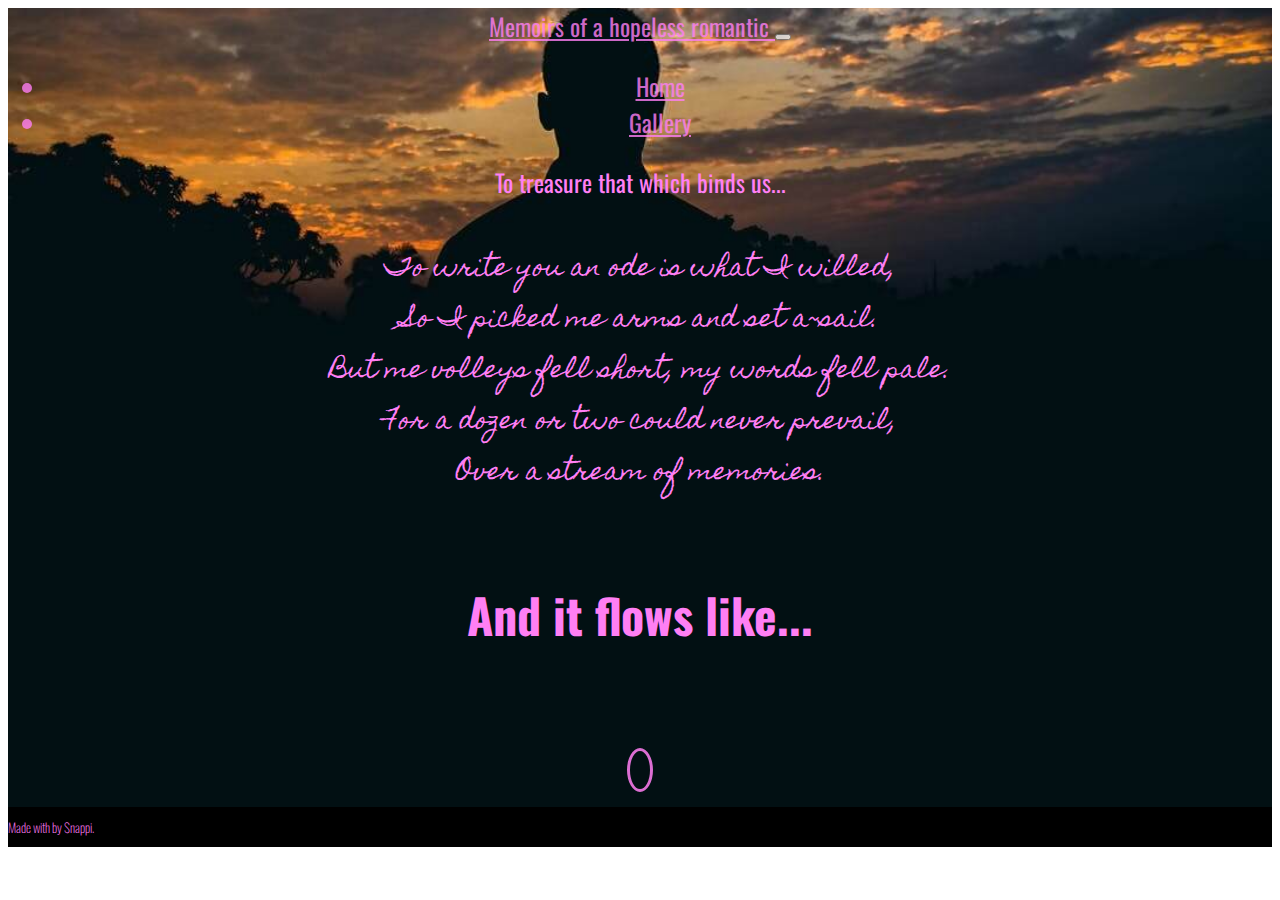
==== index.html @ 62d97806 "attempted scroll fix" ====
<!DOCTYPE html>
<html>
    <head>
        <title>Memoirs of a hopeless romantic</title>
        <meta content="width=device-width, initial-scale=1" name="viewport" />
        <link rel="icon" type="image/x-icon" href="favicon.svg">
        <link href="./css/custom.css" rel="stylesheet">
        <link href="https://cdn.jsdelivr.net/npm/bootstrap@5.0.2/dist/css/bootstrap.min.css" rel="stylesheet" integrity="sha384-EVSTQN3/azprG1Anm3QDgpJLIm9Nao0Yz1ztcQTwFspd3yD65VohhpuuCOmLASjC" crossorigin="anonymous">
        <link rel="stylesheet" href="https://cdnjs.cloudflare.com/ajax/libs/font-awesome/6.5.1/css/all.min.css" integrity="sha512-DTOQO9RWCH3ppGqcWaEA1BIZOC6xxalwEsw9c2QQeAIftl+Vegovlnee1c9QX4TctnWMn13TZye+giMm8e2LwA==" crossorigin="anonymous" referrerpolicy="no-referrer" />
        <script src="https://cdn.jsdelivr.net/npm/bootstrap@5.0.2/dist/js/bootstrap.bundle.min.js" integrity="sha384-MrcW6ZMFYlzcLA8Nl+NtUVF0sA7MsXsP1UyJoMp4YLEuNSfAP+JcXn/tWtIaxVXM" crossorigin="anonymous"></script>
        <script type="text/javascript" src="image_IDs.js"></script>
        <script type="text/javascript" src="quotes.js"></script>
        <script>
            var quote_index = 0;
            var current_set = 0;
            var batch_size = 20;
            function populate_pics(n=current_set){
                var links = data;
                set = links.slice(batch_size*n,batch_size*(n+1));
                const scrollY = window.scrollY;
                if(links.length < batch_size*(n+1)){
                    document.getElementById("more").style.display = "none";
                }
                set.forEach(element => {
                    var x = document.createElement("IMG");
                    x.setAttribute("src", "https://drive.google.com/uc?export=view&id="+element);
                    document.getElementById("photos").appendChild(x);
                });
                window.scrollTo(0, scrollY);
                current_set += 1;
            }

            function add_quote(){
                var x = document.createElement("H3");
                x.setAttribute("class","fancy quote bottom");
                x.innerHTML = quotes[quote_index]
                document.getElementById("photos").appendChild(x);
                quote_index=(quote_index+1) % quotes.length;
            }

            function load_more(){
                populate_pics();
                add_quote();
            }
            
            // var loader = setInterval(load_more,1000);
        </script>
        
    </head>
    <body>
        <div class="header">
            <nav class="navbar navbar-expand-lg navbar-dark bg-dark">
                <div class="container-fluid">
                  <a class="navbar-brand fw-bold" href="#"><i class="fa-brands fa-gratipay"></i>
                    Memoirs of a hopeless romantic
                  </a>
                  <button class="navbar-toggler" type="button" data-bs-toggle="collapse" data-bs-target="#navbarNav" aria-controls="navbarNav" aria-expanded="false" aria-label="Toggle navigation">
                    <span class="navbar-toggler-icon"></span>
                  </button>
                  <div class="collapse navbar-collapse justify-content-end" id="navbarNav">
                    <ul class="navbar-nav">
                      <li class="nav-item text-center">
                        <a class="nav-link active" aria-current="page" href="#">Home</a>
                      </li>
                      <li class="nav-item text-center">
                        <a class="nav-link" href="#">Gallery</a>
                      </li>
                    </ul>
                  </div>
                </div>
              </nav>
            <div>
                <span class="fa-solid fa-heart piece"></span>
                <p class="text-light">To treasure that which binds us...</p>
                <p class="fancy" style="margin: 0; padding: 20px;">
                    To write you an ode is what I willed,<br>
                    So I picked me arms and set a~sail.<br>
                    But me volleys fell short, my words fell pale.<br>
                    For a dozen or two could never prevail,<br>
                    Over a stream of memories.<br>
                </p>
            </div>
        </div>
        <div class="content">
            <div>
                <h2>And it flows like...</h2>
                <div id="photos">
                    <!-- rendered in js -->
                </div>
                <div><span class="fa-solid fa-down-long fs-1" id="more" onclick="load_more()"></span></div>
            </div>
        </div>
        <div class="footer">
            <div class="text-center text-light">Made with <i class="fa-solid fa-heart"></i> by Snappi.</div>
        </div>
    </body>
</html>
---- css/custom.css ----
@font-face {
    font-family: baseFont;
    src: url(Oswald-VariableFont_wght.ttf);
}

@font-face {
    font-family: fancyFont;
    src: url(HomemadeApple-Regular.ttf);
}

*{
    font-family: baseFont;
    /* color: rgb(127, 178, 255); */
    color:rgb(255, 127, 244);
}

.fancy{
    font-family: fancyFont;
}

.quote:nth-child(odd){
    text-align: right;
    column-span: all;
    font-size: 3em;
    padding: 10%;
    color:rgb(219, 110, 210)
}

.quote:nth-child(even){
    text-align: left;
    column-span: all;
    font-size: 3em;
    padding: 10%;
    color:rgb(219, 110, 210)
}

nav{
    opacity: 0.8
}

.header{
    background-color: rgb(2, 16, 19);
    background-image: url(../images/header-bg.jpeg);
    background-size: cover;
    background-repeat: no-repeat;
    background-position: bottom center;
    text-align: center;
    font-size: 1.5em;
}

@keyframes heartbeat {
    0% {
        transform: scale(1)
        }
    20% {
        transform: scale(1.2);
        color: rgb(255, 127, 159);
        }
    100% {
        transform: scale(1)
    }
    }

.piece{
    font-size: 8em;
    color:rgb(255, 127, 244);
    animation: heartbeat 1.25s infinite;
}

.content{
    background-color: rgb(2, 16, 19);
    padding: 20px 0px;
    text-align: center;
}

/* load more arrow */
#more{
    border-radius: 50%;
    padding: 10px;
    border:rgb(219, 110, 210) solid 3px;
    color:rgb(219, 110, 210);
}

#more:hover{
    cursor: pointer;
    color: rgb(2, 16, 19);
    background-color:rgb(219, 110, 210);
    transition-duration: 200ms;
}

.footer{
    padding: 10px 0;
    background-color: #000;
    font-weight: 100;
    font-size: small;
}

/* photo collage */
#photos {
    /* Prevent vertical gaps */
    line-height: 0;
    -webkit-column-count: 4;
    -webkit-column-gap: 0px;
    column-count: 4;
    column-gap: 0px;  
    padding: 2% 8%;
    opacity: 0.8;
    }

#photos img {
    /* Just in case there are inline attributes */
    width: 100%;
    height: auto;
    padding: 2px;
    }
      
    @media (min-width: 320px) {
        .content{
            font-size: large;
        }
        #more{
            width: 45px;
            font-size: large;
            padding: 6px 10px;
        }
        #photos {
        -webkit-column-count: 2;
        column-count:         2;
        }
    }
        @media (min-width: 700px) {
        #photos {
        -webkit-column-count: 3;
        column-count:         3;
        }
    }
        @media (min-width: 1000px) {
        .content{
            font-size: xx-large;
        }
        #more{
            width: 60px;
        }
        #photos {
        -webkit-column-count: 4;
        column-count:         4;
        }
    }
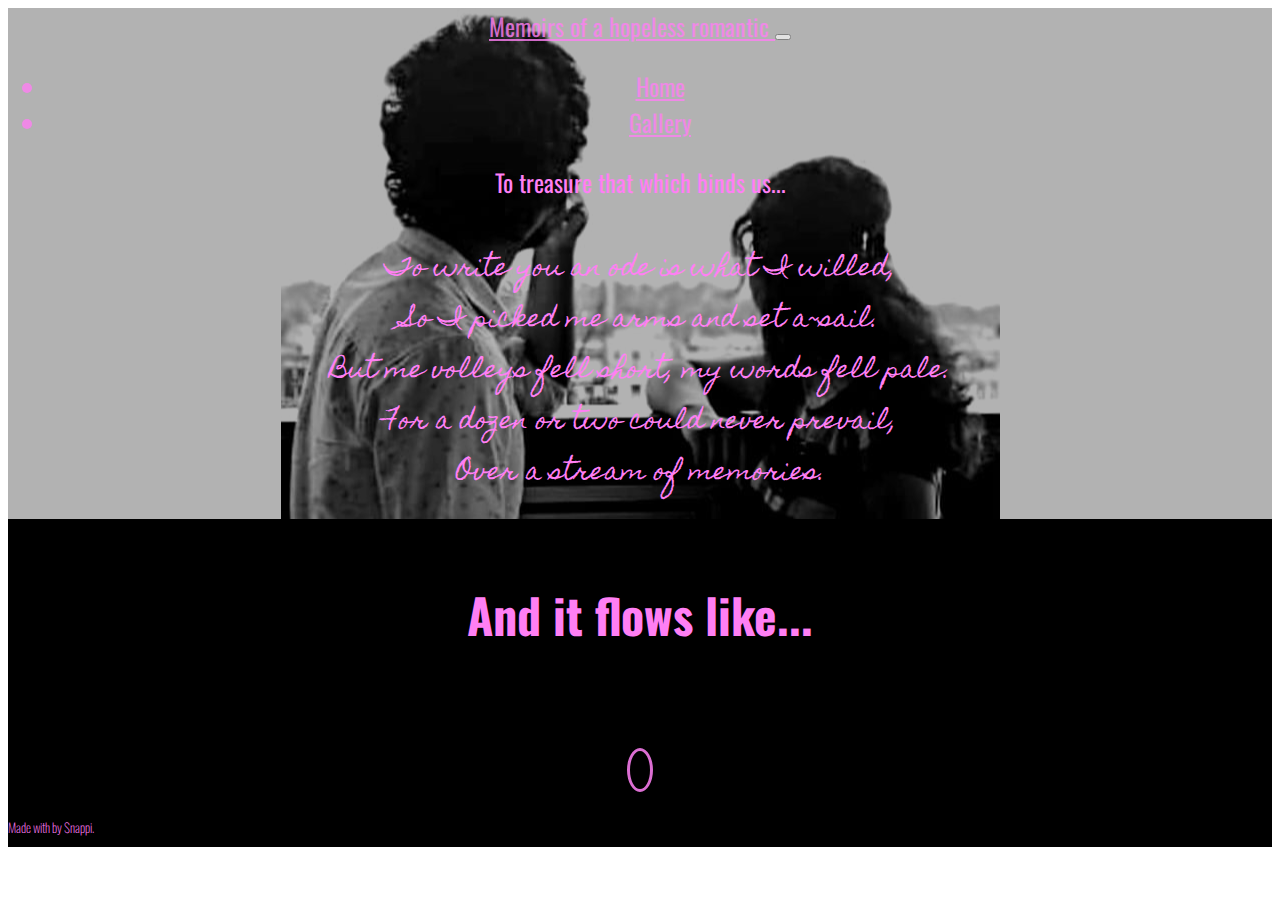
==== commit 7964ab47: "added scroll to top button" ====
--- a/index.html
+++ b/index.html
@@ -42,8 +42,19 @@
                 populate_pics();
                 add_quote();
             }
+
+            function scrollUp(){
+                window.scrollTo(0,0);
+            }
             
-            // var loader = setInterval(load_more,1000);
+            addEventListener("scroll",()=>{
+                if(window.scrollY>window.innerHeight){
+                    document.getElementById("scroll-to-top").style.visibility = "visible";
+                }
+                else{
+                    document.getElementById("scroll-to-top").style.visibility= "hidden";
+                }
+            })
         </script>
         
     </head>
@@ -63,7 +74,7 @@
                         <a class="nav-link active" aria-current="page" href="#">Home</a>
                       </li>
                       <li class="nav-item text-center">
-                        <a class="nav-link" href="#">Gallery</a>
+                        <a class="nav-link" href="gallery.html">Gallery</a>
                       </li>
                     </ul>
                   </div>
@@ -90,6 +101,8 @@
                 <div><span class="fa-solid fa-down-long fs-1" id="more" onclick="load_more()"></span></div>
             </div>
         </div>
+        <div style="visibility: hidden;" id="scroll-to-top" onclick="scrollUp()"><span class="fa-solid fa-arrow-up text-light fs-2"></span>
+        </div>
         <div class="footer">
             <div class="text-center text-light">Made with <i class="fa-solid fa-heart"></i> by Snappi.</div>
         </div>
--- a/css/custom.css
+++ b/css/custom.css
@@ -39,11 +39,11 @@
 }
 
 .header{
-    background-color: rgb(2, 16, 19);
-    background-image: url(../images/header-bg.jpeg);
+    background: url(../images/header-bg.jpeg),linear-gradient(rgba(0,0,0,0.3),rgba(0,0,0,0.3));
     background-size: cover;
     background-repeat: no-repeat;
     background-position: bottom center;
+    background-blend-mode: overlay;
     text-align: center;
     font-size: 1.5em;
 }
@@ -68,7 +68,7 @@
 }
 
 .content{
-    background-color: rgb(2, 16, 19);
+    background-color: #000;
     padding: 20px 0px;
     text-align: center;
 }
@@ -83,7 +83,7 @@
 
 #more:hover{
     cursor: pointer;
-    color: rgb(2, 16, 19);
+    color: #000;
     background-color:rgb(219, 110, 210);
     transition-duration: 200ms;
 }
@@ -93,6 +93,21 @@
     background-color: #000;
     font-weight: 100;
     font-size: small;
+}
+
+#scroll-to-top{
+    z-index: 100;
+    position: fixed;
+    right: 20px;
+    bottom: 50px;
+    border-radius: 50%;
+    border: white solid 2px;
+    background-color: #000;
+    padding: 5px 10px;
+}
+#scroll-to-top:hover{
+    cursor: pointer;
+    box-shadow: 0px 0px 10px white ;
 }
 
 /* photo collage */
@@ -135,6 +150,10 @@
         }
     }
         @media (min-width: 1000px) {
+        .header{
+            background-size: auto;
+            background-position: center center;
+        }
         .content{
             font-size: xx-large;
         }
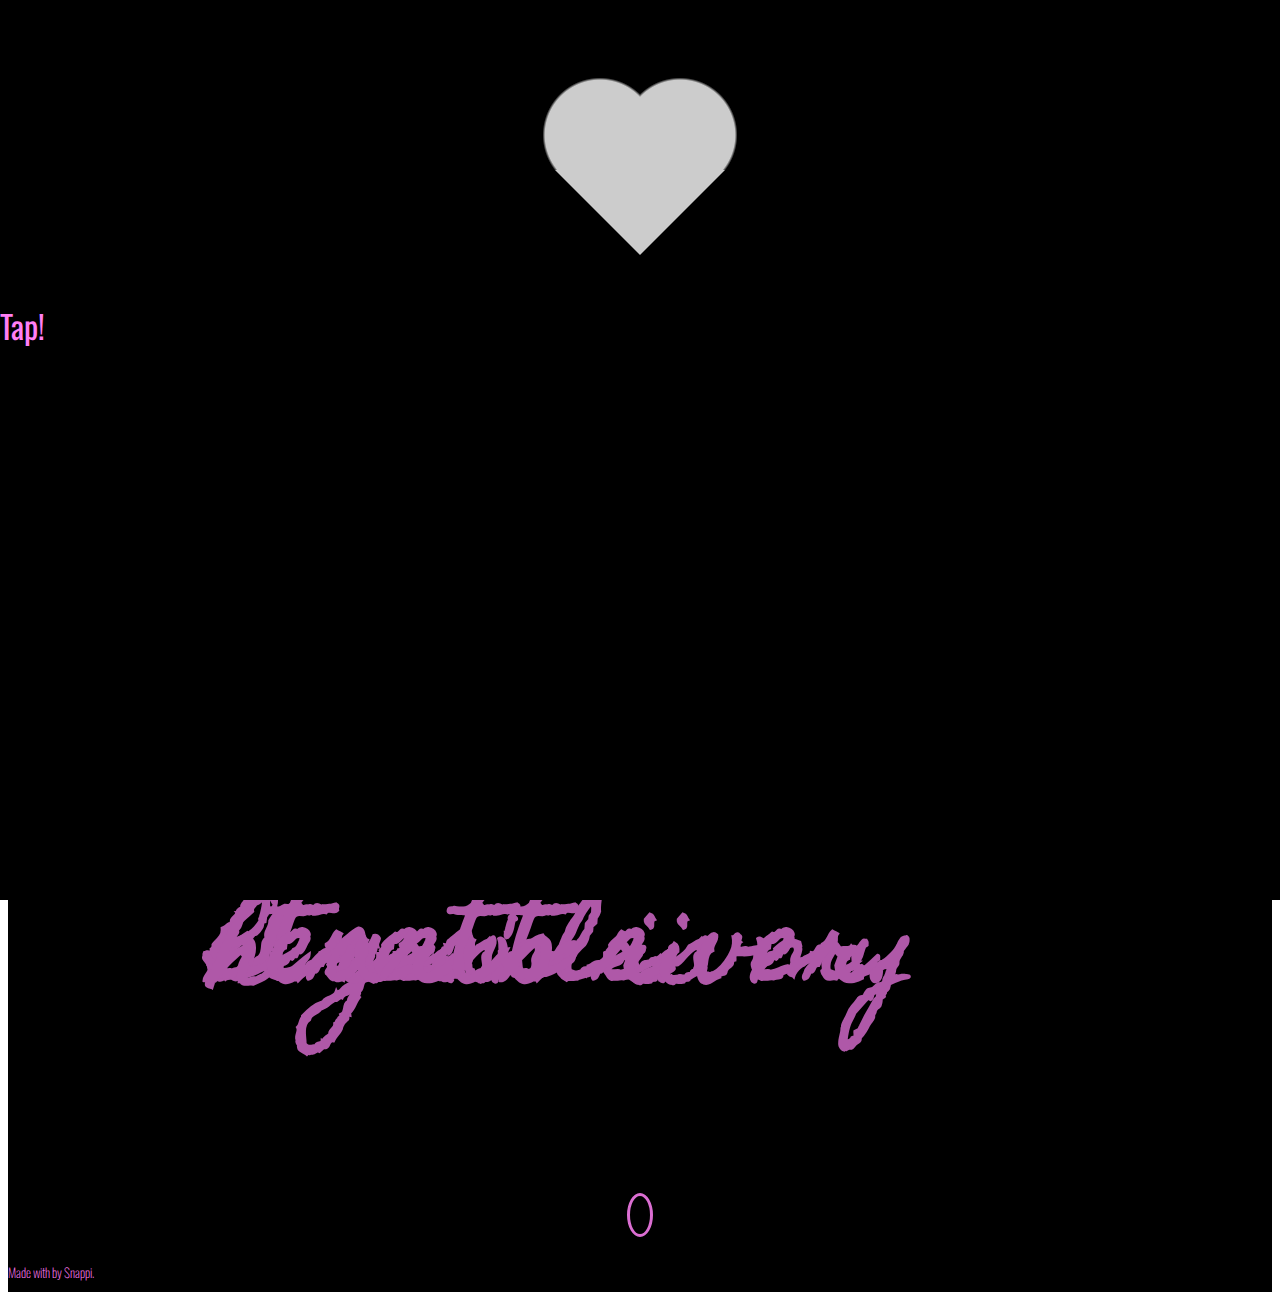
==== commit fab19eab: "added loader" ====
--- a/index.html
+++ b/index.html
@@ -21,11 +21,13 @@
                 if(links.length < batch_size*(n+1)){
                     document.getElementById("more").style.display = "none";
                 }
+                var batch = document.createElement("DIV");
                 set.forEach(element => {
                     var x = document.createElement("IMG");
                     x.setAttribute("src", "https://drive.google.com/uc?export=view&id="+element);
-                    document.getElementById("photos").appendChild(x);
+                    batch.appendChild(x);
                 });
+                document.getElementById("photos").appendChild(batch);
                 window.scrollTo(0, scrollY);
                 current_set += 1;
             }
@@ -55,10 +57,18 @@
                     document.getElementById("scroll-to-top").style.visibility= "hidden";
                 }
             })
+        
+            function my_func(){
+                document.getElementById("mask").remove();
+            }
         </script>
         
     </head>
-    <body>
+    <body onload="load_more()">
+        <div id="mask">
+            <div class="loader" onclick="my_func()"></div>
+            <p class="text-light text-center" style="font-size:xx-large">Tap!</p>
+        </div>
         <div class="header">
             <nav class="navbar navbar-expand-lg navbar-dark bg-dark">
                 <div class="container-fluid">
--- a/css/custom.css
+++ b/css/custom.css
@@ -109,6 +109,39 @@
     cursor: pointer;
     box-shadow: 0px 0px 10px white ;
 }
+
+/* heart loader */
+/* HTML: <div class="loader"></div> */
+
+#mask{
+    z-index: 100;
+    position: fixed;
+    top: 0;
+    left: 0;
+    background-color: #000;
+    height: 100vh;
+    width: 100vw;
+}
+
+.loader {
+    cursor: pointer;
+    width: 200px;
+    margin:auto;
+    margin-top: 70px;
+    aspect-ratio: 1;
+    background: linear-gradient(#dc1818 0 0) bottom/100% 0% no-repeat #ccc;
+    -webkit-mask: 
+      radial-gradient(circle at 60% 65%, #000 62%, #0000 65%) top left, 
+      radial-gradient(circle at 40% 65%, #000 62%, #0000 65%) top right, 
+      linear-gradient(to bottom left, #000 42%,#0000 43%) bottom left , 
+      linear-gradient(to bottom right,#000 42%,#0000 43%) bottom right;
+    -webkit-mask-size: 50% 50%;
+    -webkit-mask-repeat: no-repeat;
+    animation: l19 2s infinite linear;
+  }
+  @keyframes l19 {
+      100%,100% {background-size:100% 100%}
+  }
 
 /* photo collage */
 #photos {
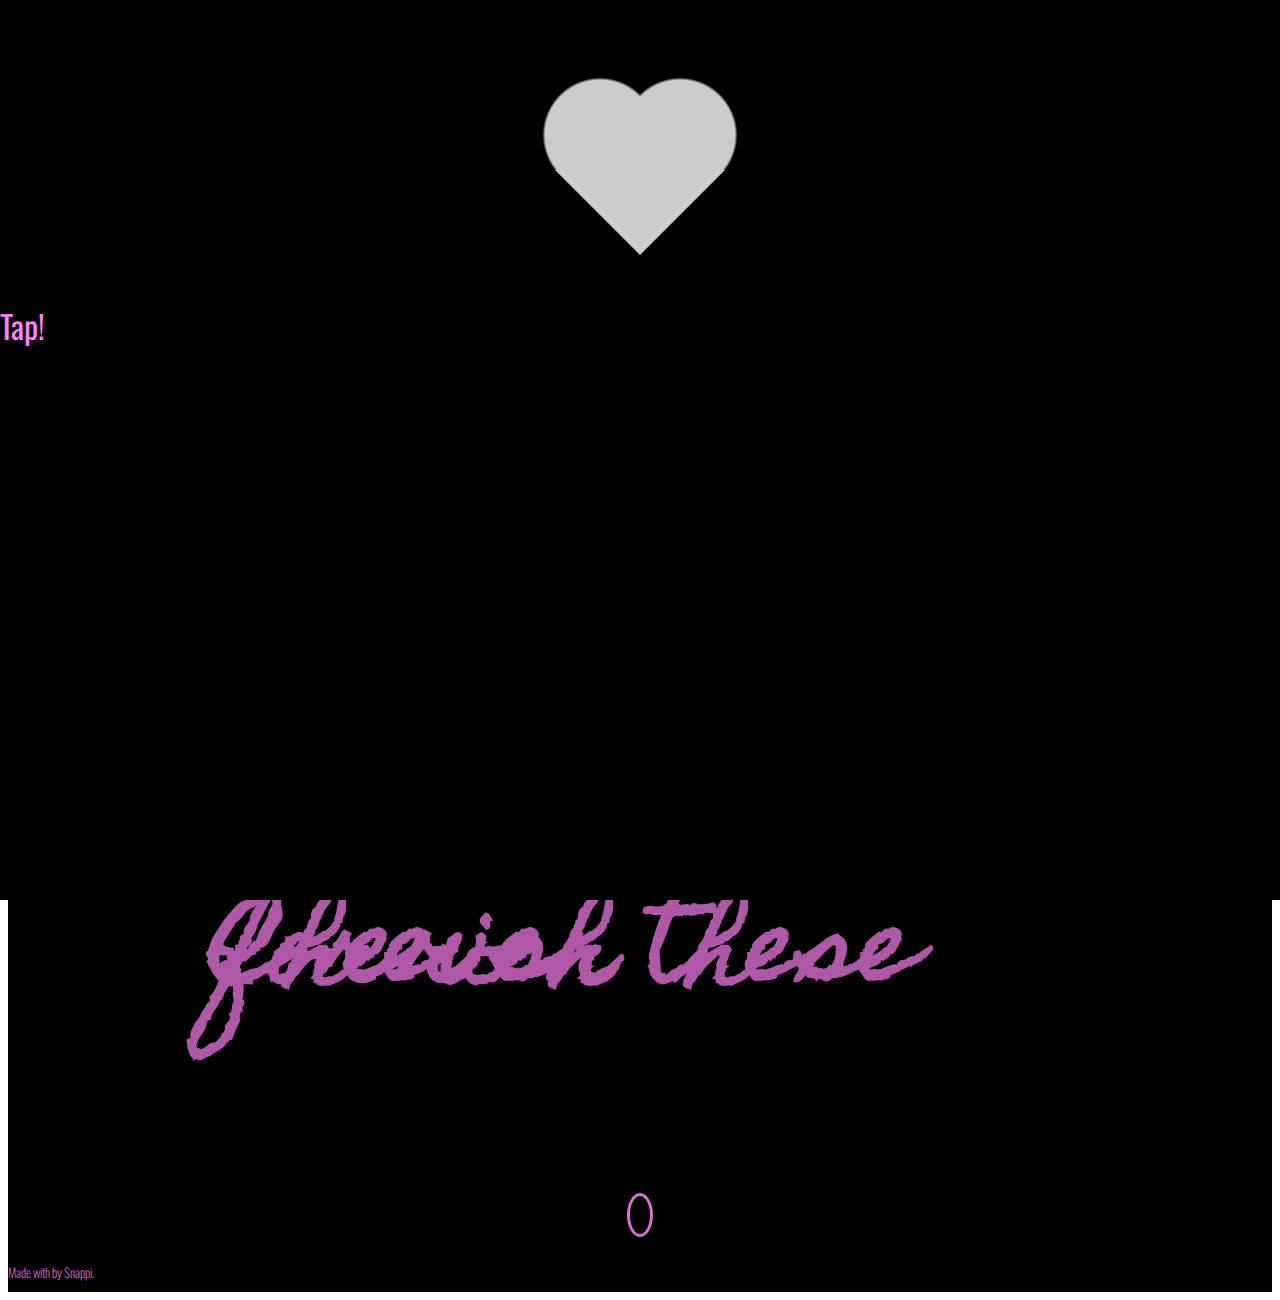
==== commit 4c59ca1b: "fixed scrolling issue" ====
--- a/index.html
+++ b/index.html
@@ -24,11 +24,11 @@
                 var batch = document.createElement("DIV");
                 set.forEach(element => {
                     var x = document.createElement("IMG");
-                    x.setAttribute("src", "https://drive.google.com/uc?export=view&id="+element);
+                    x.src="https://drive.google.com/uc?export=view&id="+element;
                     batch.appendChild(x);
                 });
                 document.getElementById("photos").appendChild(batch);
-                window.scrollTo(0, scrollY);
+                window.scrollTo({left:0, top:scrollY, behavior:"instant"});
                 current_set += 1;
             }
 
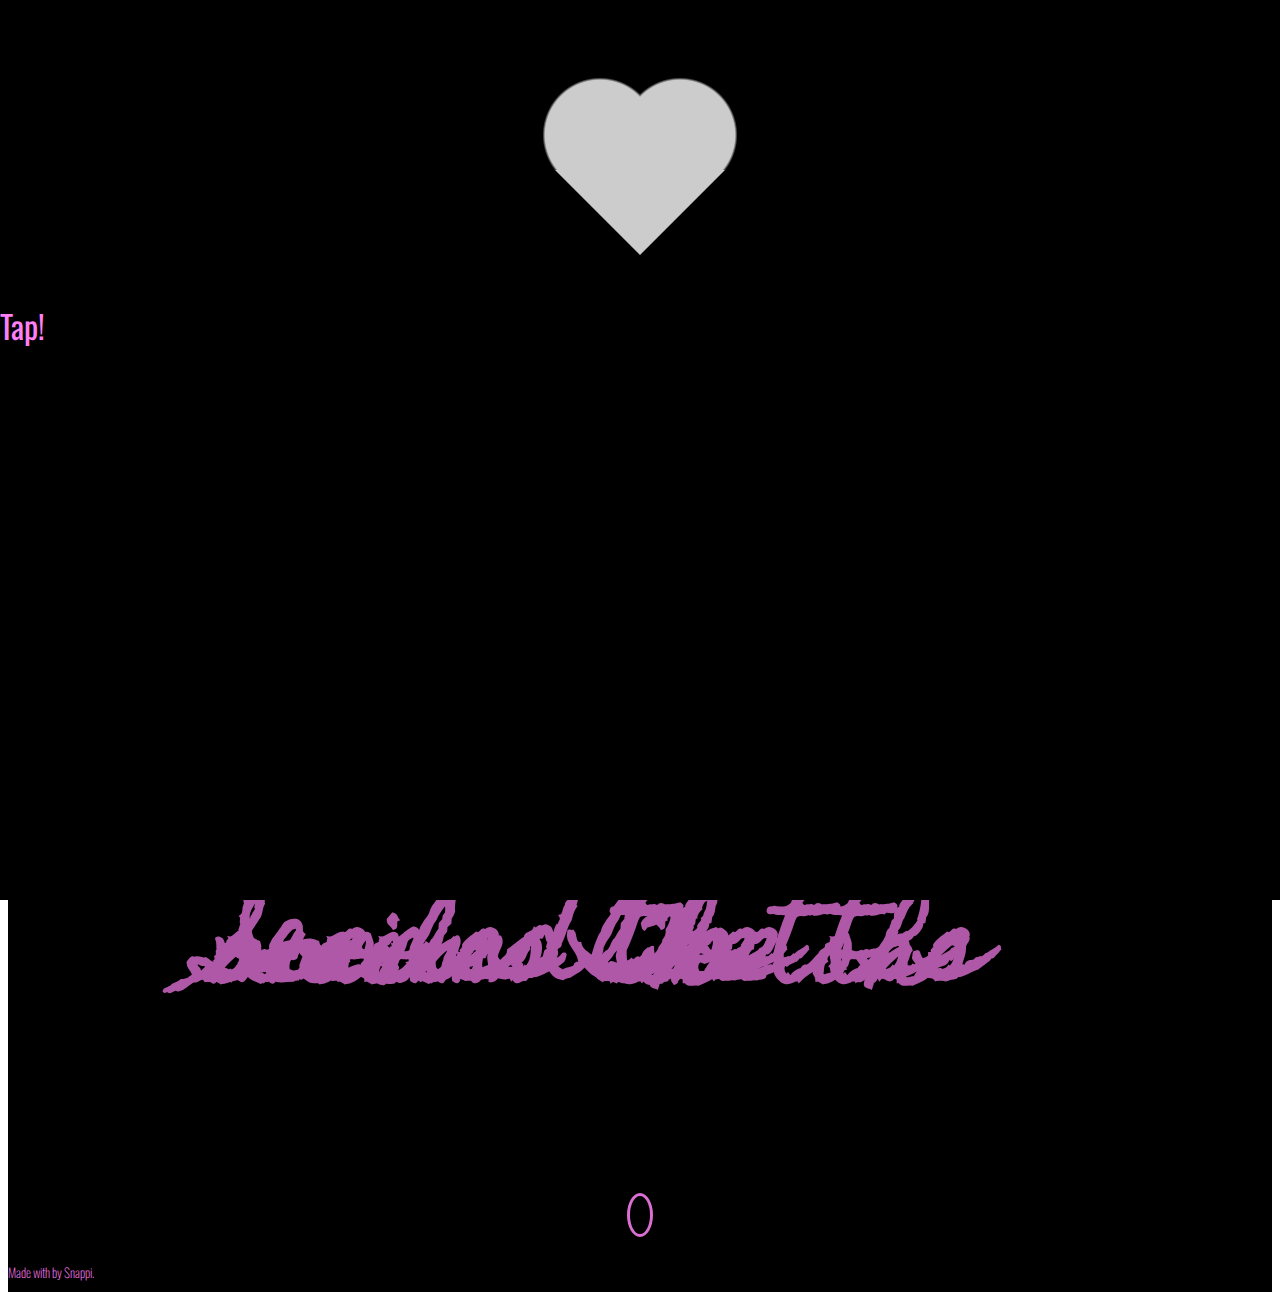
==== commit f95958a7: "added modals to individual photos" ====
--- a/index.html
+++ b/index.html
@@ -24,12 +24,28 @@
                 var batch = document.createElement("DIV");
                 set.forEach(element => {
                     var x = document.createElement("IMG");
-                    x.src="https://drive.google.com/uc?export=view&id="+element;
+                    x.src="https://drive.google.com/thumbnail?id="+element;
+                    x.setAttribute("onclick",`viewModal("${element}")`)
                     batch.appendChild(x);
                 });
                 document.getElementById("photos").appendChild(batch);
                 window.scrollTo({left:0, top:scrollY, behavior:"instant"});
                 current_set += 1;
+            }
+
+            function viewModal(id){
+                var box = document.createElement("div")
+                box.innerHTML = `
+                <div class="light-box">
+                    <span class="fa-solid fa-close close-btn" onclick="closeModal(event)"></span>
+                    <img src="https://drive.google.com/uc?export=view&id=${id}" alt="zoom">
+                </div>
+                `
+                document.body.appendChild(box);
+            }
+
+            function closeModal(e){
+                e.target.parentElement.remove();
             }
 
             function add_quote(){
--- a/css/custom.css
+++ b/css/custom.css
@@ -46,6 +46,35 @@
     background-blend-mode: overlay;
     text-align: center;
     font-size: 1.5em;
+}
+
+.light-box{
+    position: fixed;
+    top: 0;
+    height: 100%;
+    width: 100%;
+    background-color: rgba(0, 0, 0, 0.5);
+}
+
+.light-box > img{
+    position: relative;
+    display: block;
+    max-height: 80vh;
+    max-width: 80vw;
+    border: white 10px solid;
+    margin : 50px auto;
+}
+
+.close-btn{
+    position: absolute;
+    top: 30px;
+    right: 30px;
+    font-size: 30px;;
+}
+
+.close-btn:hover{
+    color: white;
+    cursor: pointer;
 }
 
 @keyframes heartbeat {
@@ -175,6 +204,21 @@
         -webkit-column-count: 2;
         column-count:         2;
         }
+        .light-box > img{
+            position: relative;
+            display: block;
+            max-height: 80vh;
+            max-width: 80vw;
+            border: white 10px solid;
+            margin : 50px auto;
+        }
+        
+        .close-btn{
+            position: absolute;
+            top: 20px;
+            right: 20px;
+            font-size: 30px;;
+        }
     }
         @media (min-width: 700px) {
         #photos {
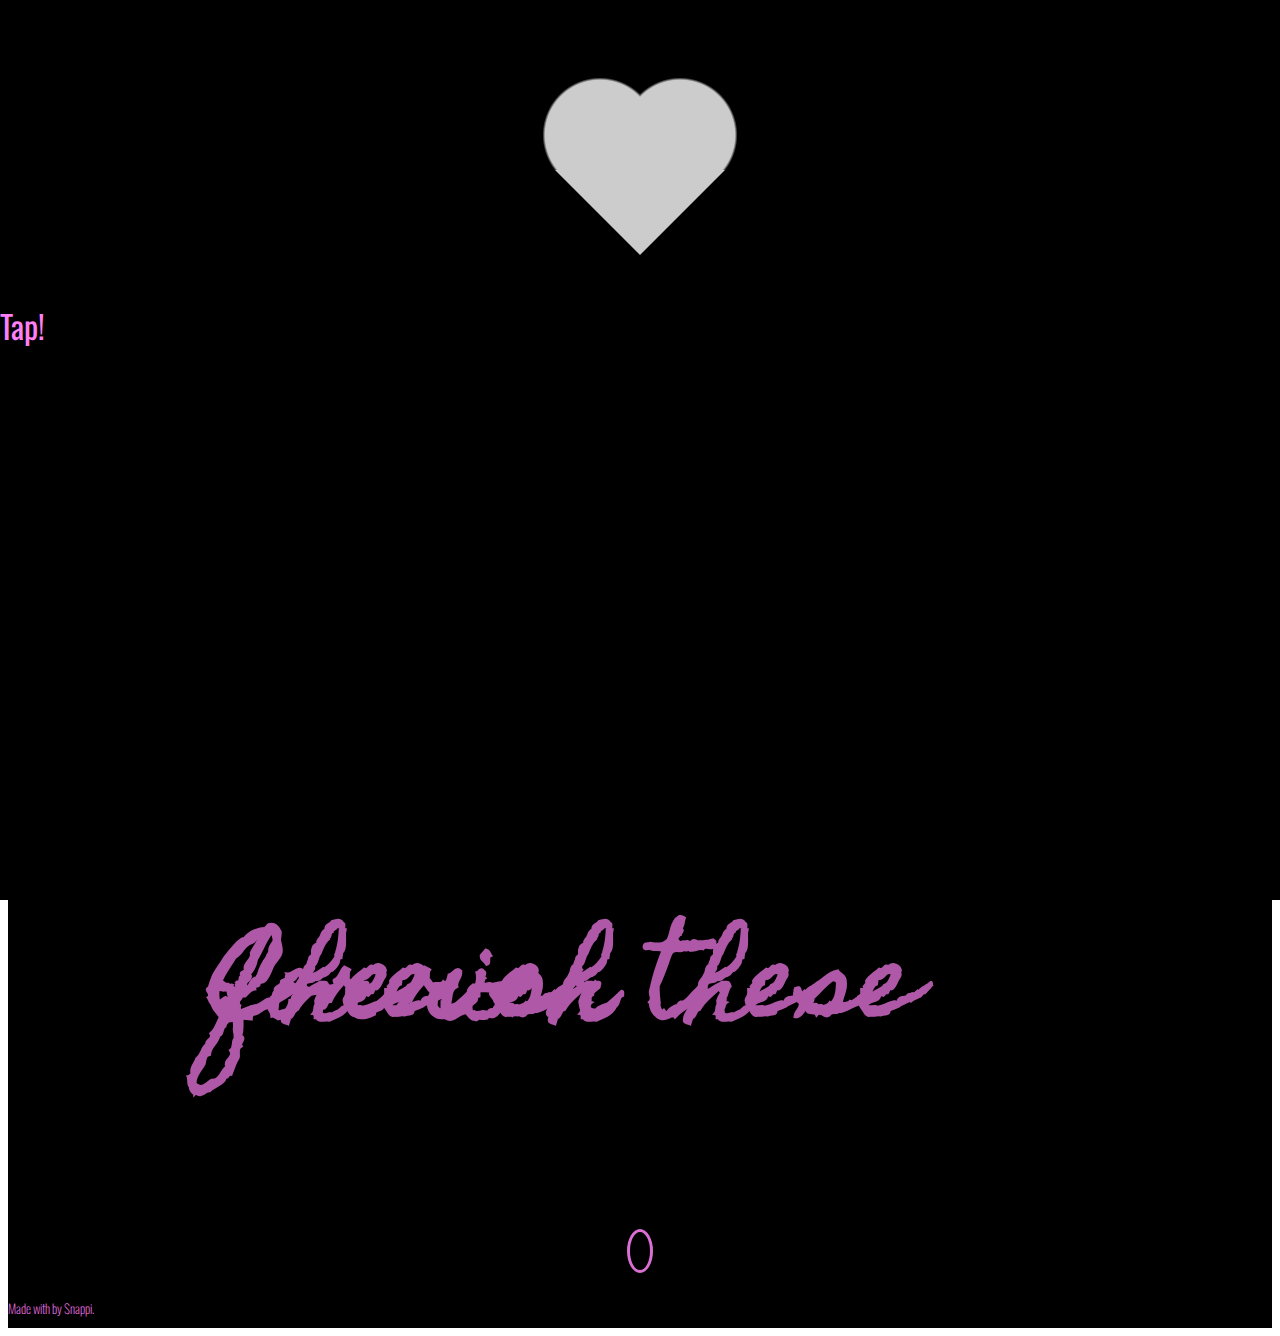
==== commit 2e8e2f6b: "updated lightbox link" ====
--- a/index.html
+++ b/index.html
@@ -38,7 +38,18 @@
                 box.innerHTML = `
                 <div class="light-box">
                     <span class="fa-solid fa-close close-btn" onclick="closeModal(event)"></span>
-                    <img src="https://drive.google.com/uc?export=view&id=${id}" alt="zoom">
+                    <img src="https://drive.google.com/thumbnail?id=${id}&sz=w1000" alt="zoom">
+                </div>
+                `
+                document.body.appendChild(box);
+            }
+
+            function viewPlayer(){
+                var box = document.createElement("div")
+                box.innerHTML = `
+                <div class="light-box">
+                    <span class="fa-solid fa-close close-btn" onclick="closeModal(event)"></span>
+                    <iframe src="./track.html" frameborder=0 />
                 </div>
                 `
                 document.body.appendChild(box);
@@ -102,6 +113,9 @@
                       <li class="nav-item text-center">
                         <a class="nav-link" href="gallery.html">Gallery</a>
                       </li>
+                      <li class="nav-item text-center">
+                        <a class="nav-link" onclick="viewPlayer()">Ode</a>
+                      </li>
                     </ul>
                   </div>
                 </div>
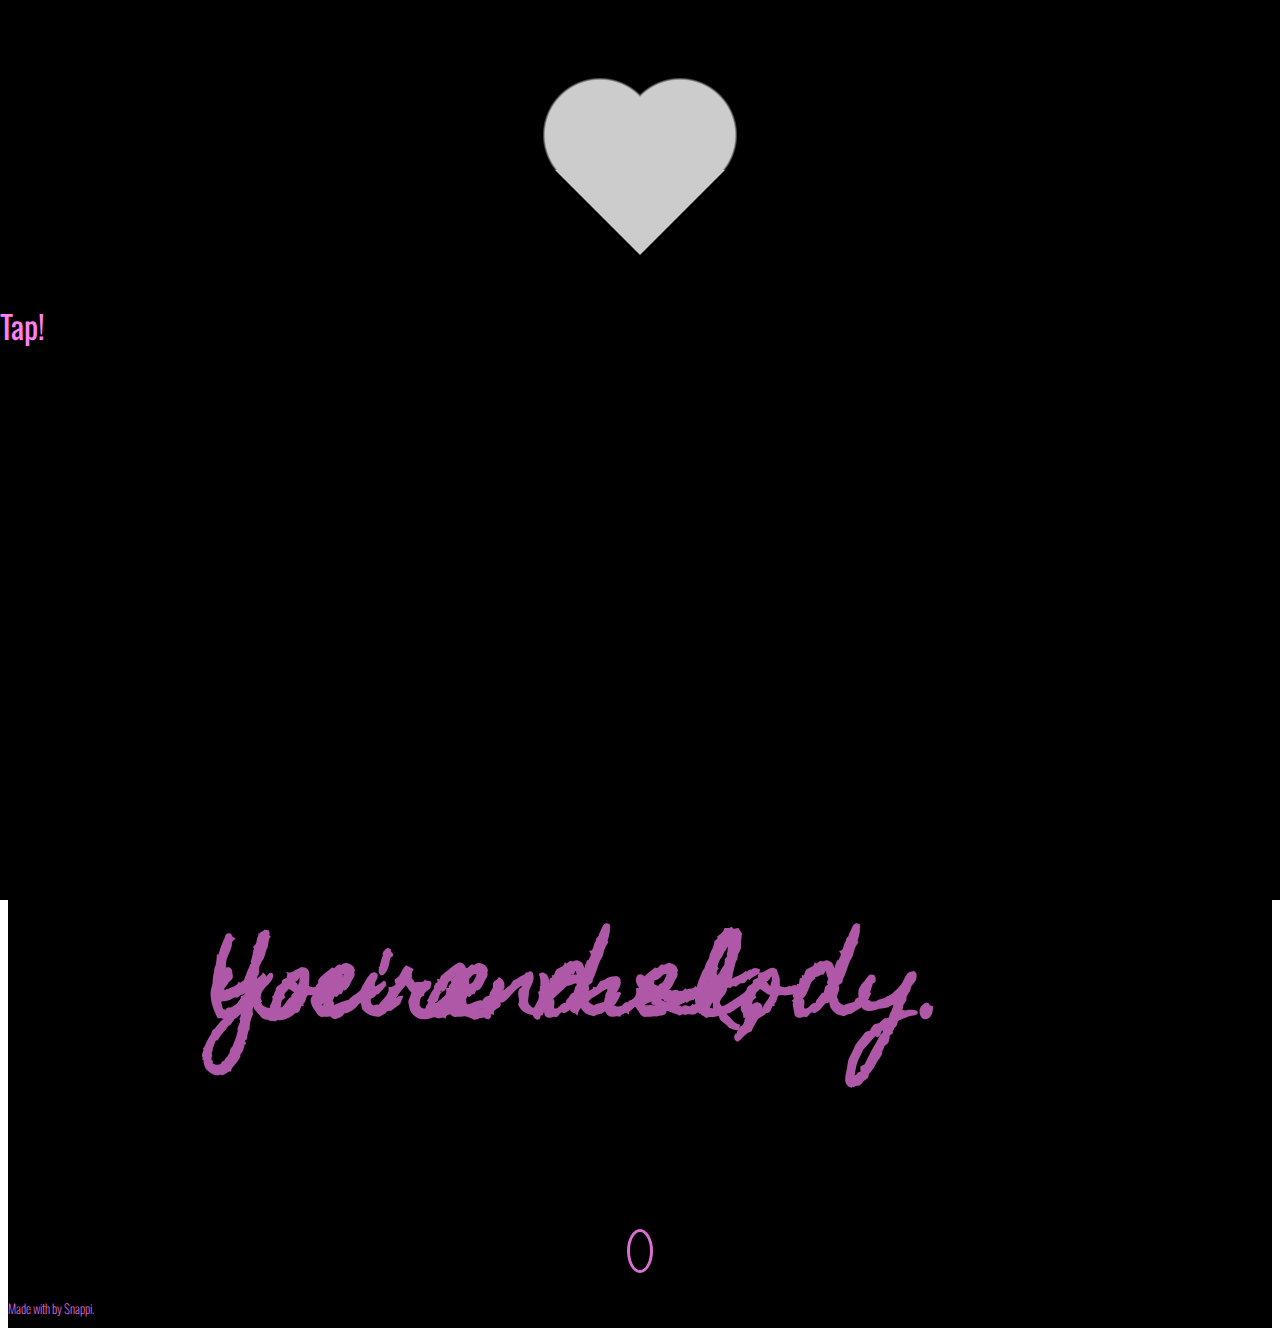
==== commit 43f97393: "added music player" ====
--- a/index.html
+++ b/index.html
@@ -114,7 +114,7 @@
                         <a class="nav-link" href="gallery.html">Gallery</a>
                       </li>
                       <li class="nav-item text-center">
-                        <a class="nav-link" onclick="viewPlayer()">Ode</a>
+                        <a class="nav-link" href="#" onclick="viewPlayer()">Ode</a>
                       </li>
                     </ul>
                   </div>
--- a/css/custom.css
+++ b/css/custom.css
@@ -1,244 +1,445 @@
 @font-face {
-    font-family: baseFont;
-    src: url(Oswald-VariableFont_wght.ttf);
+  font-family: baseFont;
+  src: url(Oswald-VariableFont_wght.ttf);
 }
 
 @font-face {
-    font-family: fancyFont;
-    src: url(HomemadeApple-Regular.ttf);
-}
-
-*{
-    font-family: baseFont;
-    /* color: rgb(127, 178, 255); */
-    color:rgb(255, 127, 244);
-}
-
-.fancy{
-    font-family: fancyFont;
-}
-
-.quote:nth-child(odd){
-    text-align: right;
-    column-span: all;
-    font-size: 3em;
-    padding: 10%;
-    color:rgb(219, 110, 210)
-}
-
-.quote:nth-child(even){
-    text-align: left;
-    column-span: all;
-    font-size: 3em;
-    padding: 10%;
-    color:rgb(219, 110, 210)
-}
-
-nav{
-    opacity: 0.8
-}
-
-.header{
-    background: url(../images/header-bg.jpeg),linear-gradient(rgba(0,0,0,0.3),rgba(0,0,0,0.3));
-    background-size: cover;
-    background-repeat: no-repeat;
-    background-position: bottom center;
-    background-blend-mode: overlay;
-    text-align: center;
-    font-size: 1.5em;
-}
-
-.light-box{
-    position: fixed;
-    top: 0;
-    height: 100%;
-    width: 100%;
-    background-color: rgba(0, 0, 0, 0.5);
-}
-
-.light-box > img{
+  font-family: fancyFont;
+  src: url(HomemadeApple-Regular.ttf);
+}
+
+* {
+  font-family: baseFont;
+  /* color: rgb(127, 178, 255); */
+  color: rgb(255, 127, 244);
+}
+
+*::-webkit-scrollbar{
+  width: 0;
+}
+
+.fancy {
+  font-family: fancyFont;
+}
+
+.quote:nth-child(odd) {
+  text-align: right;
+  column-span: all;
+  font-size: 3em;
+  padding: 10%;
+  color: rgb(219, 110, 210);
+}
+
+.quote:nth-child(even) {
+  text-align: left;
+  column-span: all;
+  font-size: 3em;
+  padding: 10%;
+  color: rgb(219, 110, 210);
+}
+
+nav {
+  opacity: 0.8;
+}
+
+.header {
+  background: url(../images/header-bg.jpeg), linear-gradient(rgba(0, 0, 0, 0.3), rgba(0, 0, 0, 0.3));
+  background-size: cover;
+  background-repeat: no-repeat;
+  background-position: bottom center;
+  background-blend-mode: overlay;
+  text-align: center;
+  font-size: 1.5em;
+}
+
+.light-box {
+  position: fixed;
+  top: 0;
+  height: 100%;
+  width: 100%;
+  background-color: rgba(0, 0, 0, 0.5);
+}
+
+.light-box > img {
+  position: relative;
+  display: block;
+  max-height: 80vh;
+  max-width: 80vw;
+  border: white 10px solid;
+  margin: 50px auto;
+}
+
+.light-box > iframe { 
+  position: relative;
+  left: 50%;
+  top: 50%;
+  transform: translate(-50%, -50%);
+  height: 90%;
+  width: 100%;
+  display: block;
+  margin: auto;
+}
+
+.close-btn {
+  position: absolute;
+  top: 30px;
+  right: 30px;
+  font-size: 30px;
+  z-index: 20;
+}
+
+.close-btn:hover {
+  color: white;
+  cursor: pointer;
+}
+
+@keyframes heartbeat {
+  0% {
+    transform: scale(1);
+  }
+  20% {
+    transform: scale(1.2);
+    color: rgb(255, 127, 159);
+  }
+  100% {
+    transform: scale(1);
+  }
+}
+
+.piece {
+  font-size: 8em;
+  color: rgb(255, 127, 244);
+  animation: heartbeat 1.25s infinite;
+}
+
+.content {
+  background-color: #000;
+  padding: 20px 0px;
+  text-align: center;
+}
+
+/* load more arrow */
+#more {
+  border-radius: 50%;
+  padding: 10px;
+  border: rgb(219, 110, 210) solid 3px;
+  color: rgb(219, 110, 210);
+}
+
+#more:hover {
+  cursor: pointer;
+  color: #000;
+  background-color: rgb(219, 110, 210);
+  transition-duration: 200ms;
+}
+
+.footer {
+  padding: 10px 0;
+  background-color: #000;
+  font-weight: 100;
+  font-size: small;
+}
+
+#scroll-to-top {
+  z-index: 100;
+  position: fixed;
+  right: 20px;
+  bottom: 50px;
+  border-radius: 50%;
+  border: white solid 2px;
+  background-color: #000;
+  padding: 5px 10px;
+}
+#scroll-to-top:hover {
+  cursor: pointer;
+  box-shadow: 0px 0px 10px white;
+}
+
+/* heart loader */
+/* HTML: <div class="loader"></div> */
+
+#mask {
+  z-index: 100;
+  position: fixed;
+  top: 0;
+  left: 0;
+  background-color: #000;
+  height: 100vh;
+  width: 100vw;
+}
+
+.loader {
+  cursor: pointer;
+  width: 200px;
+  margin: auto;
+  margin-top: 70px;
+  aspect-ratio: 1;
+  background: linear-gradient(#dc1818 0 0) bottom/100% 0% no-repeat #ccc;
+  -webkit-mask: radial-gradient(circle at 60% 65%, #000 62%, #0000 65%) top left, radial-gradient(circle at 40% 65%, #000 62%, #0000 65%) top right,
+    linear-gradient(to bottom left, #000 42%, #0000 43%) bottom left, linear-gradient(to bottom right, #000 42%, #0000 43%) bottom right;
+  -webkit-mask-size: 50% 50%;
+  -webkit-mask-repeat: no-repeat;
+  animation: l19 2s infinite linear;
+}
+@keyframes l19 {
+  100%,
+  100% {
+    background-size: 100% 100%;
+  }
+}
+
+/* photo collage */
+#photos {
+  /* Prevent vertical gaps */
+  line-height: 0;
+  -webkit-column-count: 4;
+  -webkit-column-gap: 0px;
+  column-count: 4;
+  column-gap: 0px;
+  padding: 2% 8%;
+  opacity: 0.8;
+}
+
+#photos img {
+  /* Just in case there are inline attributes */
+  width: 100%;
+  height: auto;
+  padding: 2px;
+}
+
+/* Track Player */
+.player {
+  position: absolute;
+  max-width: 480px;
+  width: 100%;
+  margin: 0 auto;
+  background-color: #333;
+  border-radius: 15px;
+  display: flex;
+  flex-direction: column;
+  align-items: center;
+}
+
+.player .icon-pause {
+  display: none;
+}
+
+.player.playing .icon-pause {
+  display: inline-block;
+}
+
+.player.playing .icon-play {
+  display: none;
+}
+
+.dashboard {
+  background-color: #333;
+  position: fixed;
+  top: -5px;
+  width: 100%;
+  max-width: 480px;
+  padding-bottom: 10px;
+  border-radius: 15px;
+}
+
+/* HEADER */
+header {
+  text-align: center;
+  margin-bottom: 10px;
+}
+
+header h4 {
+  color: var(--primary-color);
+  font-size: 12px;
+}
+
+header h2 {
+  color: var(--text-color);
+  font-size: 20px;
+}
+
+/* CD */
+.cd {
+  display: flex;
+  margin: auto;
+  width: 200px;
+}
+
+.cd-thumb {
+  width: 100%;
+  padding-top: 100%;
+  border-radius: 50%;
+  background-color: #333;
+  background-size: cover;
+  margin: auto;
+  transition: infinite;
+}
+
+/* CONTROL */
+.control {
+  display: flex;
+  align-items: center;
+  justify-content: space-around;
+  padding: 8px 0 8px 0;
+}
+
+.control .btn {
+  color: #666;
+  padding: 18px;
+  font-size: 18px;
+  cursor: pointer;
+}
+
+.control .btn.active {
+  color: var(--primary-color);
+}
+
+.control .btn-toggle-play {
+  width: 56px;
+  height: 56px;
+  border-radius: 50%;
+  font-size: 24px;
+  color: #fff;
+  display: flex;
+  align-items: center;
+  justify-content: center;
+  background-color: var(--primary-color);
+}
+
+.progress {
+  width: 100%;
+  -webkit-appearance: none;
+  background-color: #d3d3d3;
+  height: 6px;
+  outline: none;
+  opacity: 0.7;
+  -webkit-transition: 0.2s;
+  transition: opacity 0.2s;
+  margin: 0;
+  cursor: pointer;
+}
+
+.progress::-webkit-slider-thumb {
+  appearance: none;
+  width: 12px;
+  height: 6px;
+  border-radius: 0 50% 50% 0;
+  background-color: rgb(255, 127, 244);
+  cursor: pointer;
+}
+
+.progress::-webkit-slider-runnable-track{
+    background: linear-gradient(to right, rgb(255, 127, 244) var(--progress-value), #d3d3d3 var(--progress-value));
+}
+
+/* PLAYLIST */
+.playlist {
+  margin-top: 408px;
+  padding: 15px;
+}
+
+.song {
+  display: flex;
+  align-items: center;
+  margin-bottom: 12px;
+  background-color: #fff;
+  padding: 8px 16px;
+  border-radius: 5px;
+  box-shadow: 0 2px 3px rgba(0, 0, 0, 0.1);
+}
+
+.song.active {
+  background-color: rgb(255, 127, 244);
+}
+
+/*Tạo cảm giác nhấn */
+.song:active {
+  opacity: 0.8;
+}
+
+.song.active .option,
+.song.active .author,
+.song.active .title {
+  color: #fff;
+}
+
+.song .thumb {
+  width: 44px;
+  height: 44px;
+  border-radius: 50%;
+  background-size: cover;
+  margin: 0 8px;
+}
+
+.song .body {
+  flex: 1;
+  padding: 0 16px;
+}
+
+.song .title {
+  font-size: 18px;
+  color: rgb(255, 127, 244);
+}
+
+.song .author {
+  font-size: 12px;
+  color: #999;
+}
+
+.song .option {
+  padding: 16px 8px;
+  color: #999;
+  font-size: 18px;
+}
+
+@media (min-width: 320px) {
+  .content {
+    font-size: large;
+  }
+  #more {
+    width: 45px;
+    font-size: large;
+    padding: 6px 10px;
+  }
+  #photos {
+    -webkit-column-count: 2;
+    column-count: 2;
+  }
+  .light-box > img {
     position: relative;
     display: block;
     max-height: 80vh;
     max-width: 80vw;
     border: white 10px solid;
-    margin : 50px auto;
-}
-
-.close-btn{
+    margin: 50px auto;
+  }
+
+  .close-btn {
     position: absolute;
-    top: 30px;
-    right: 30px;
-    font-size: 30px;;
-}
-
-.close-btn:hover{
-    color: white;
-    cursor: pointer;
-}
-
-@keyframes heartbeat {
-    0% {
-        transform: scale(1)
-        }
-    20% {
-        transform: scale(1.2);
-        color: rgb(255, 127, 159);
-        }
-    100% {
-        transform: scale(1)
-    }
-    }
-
-.piece{
-    font-size: 8em;
-    color:rgb(255, 127, 244);
-    animation: heartbeat 1.25s infinite;
-}
-
-.content{
-    background-color: #000;
-    padding: 20px 0px;
-    text-align: center;
-}
-
-/* load more arrow */
-#more{
-    border-radius: 50%;
-    padding: 10px;
-    border:rgb(219, 110, 210) solid 3px;
-    color:rgb(219, 110, 210);
-}
-
-#more:hover{
-    cursor: pointer;
-    color: #000;
-    background-color:rgb(219, 110, 210);
-    transition-duration: 200ms;
-}
-
-.footer{
-    padding: 10px 0;
-    background-color: #000;
-    font-weight: 100;
-    font-size: small;
-}
-
-#scroll-to-top{
-    z-index: 100;
-    position: fixed;
+    top: 20px;
     right: 20px;
-    bottom: 50px;
-    border-radius: 50%;
-    border: white solid 2px;
-    background-color: #000;
-    padding: 5px 10px;
-}
-#scroll-to-top:hover{
-    cursor: pointer;
-    box-shadow: 0px 0px 10px white ;
-}
-
-/* heart loader */
-/* HTML: <div class="loader"></div> */
-
-#mask{
-    z-index: 100;
-    position: fixed;
-    top: 0;
-    left: 0;
-    background-color: #000;
-    height: 100vh;
-    width: 100vw;
-}
-
-.loader {
-    cursor: pointer;
-    width: 200px;
-    margin:auto;
-    margin-top: 70px;
-    aspect-ratio: 1;
-    background: linear-gradient(#dc1818 0 0) bottom/100% 0% no-repeat #ccc;
-    -webkit-mask: 
-      radial-gradient(circle at 60% 65%, #000 62%, #0000 65%) top left, 
-      radial-gradient(circle at 40% 65%, #000 62%, #0000 65%) top right, 
-      linear-gradient(to bottom left, #000 42%,#0000 43%) bottom left , 
-      linear-gradient(to bottom right,#000 42%,#0000 43%) bottom right;
-    -webkit-mask-size: 50% 50%;
-    -webkit-mask-repeat: no-repeat;
-    animation: l19 2s infinite linear;
-  }
-  @keyframes l19 {
-      100%,100% {background-size:100% 100%}
-  }
-
-/* photo collage */
-#photos {
-    /* Prevent vertical gaps */
-    line-height: 0;
+    font-size: 30px;
+  }
+}
+@media (min-width: 700px) {
+  #photos {
+    -webkit-column-count: 3;
+    column-count: 3;
+  }
+}
+@media (min-width: 1000px) {
+  .header {
+    background-size: auto;
+    background-position: center center;
+  }
+  .content {
+    font-size: xx-large;
+  }
+  #more {
+    width: 60px;
+  }
+  #photos {
     -webkit-column-count: 4;
-    -webkit-column-gap: 0px;
     column-count: 4;
-    column-gap: 0px;  
-    padding: 2% 8%;
-    opacity: 0.8;
-    }
-
-#photos img {
-    /* Just in case there are inline attributes */
-    width: 100%;
-    height: auto;
-    padding: 2px;
-    }
-      
-    @media (min-width: 320px) {
-        .content{
-            font-size: large;
-        }
-        #more{
-            width: 45px;
-            font-size: large;
-            padding: 6px 10px;
-        }
-        #photos {
-        -webkit-column-count: 2;
-        column-count:         2;
-        }
-        .light-box > img{
-            position: relative;
-            display: block;
-            max-height: 80vh;
-            max-width: 80vw;
-            border: white 10px solid;
-            margin : 50px auto;
-        }
-        
-        .close-btn{
-            position: absolute;
-            top: 20px;
-            right: 20px;
-            font-size: 30px;;
-        }
-    }
-        @media (min-width: 700px) {
-        #photos {
-        -webkit-column-count: 3;
-        column-count:         3;
-        }
-    }
-        @media (min-width: 1000px) {
-        .header{
-            background-size: auto;
-            background-position: center center;
-        }
-        .content{
-            font-size: xx-large;
-        }
-        #more{
-            width: 60px;
-        }
-        #photos {
-        -webkit-column-count: 4;
-        column-count:         4;
-        }
-    }+  }
+}
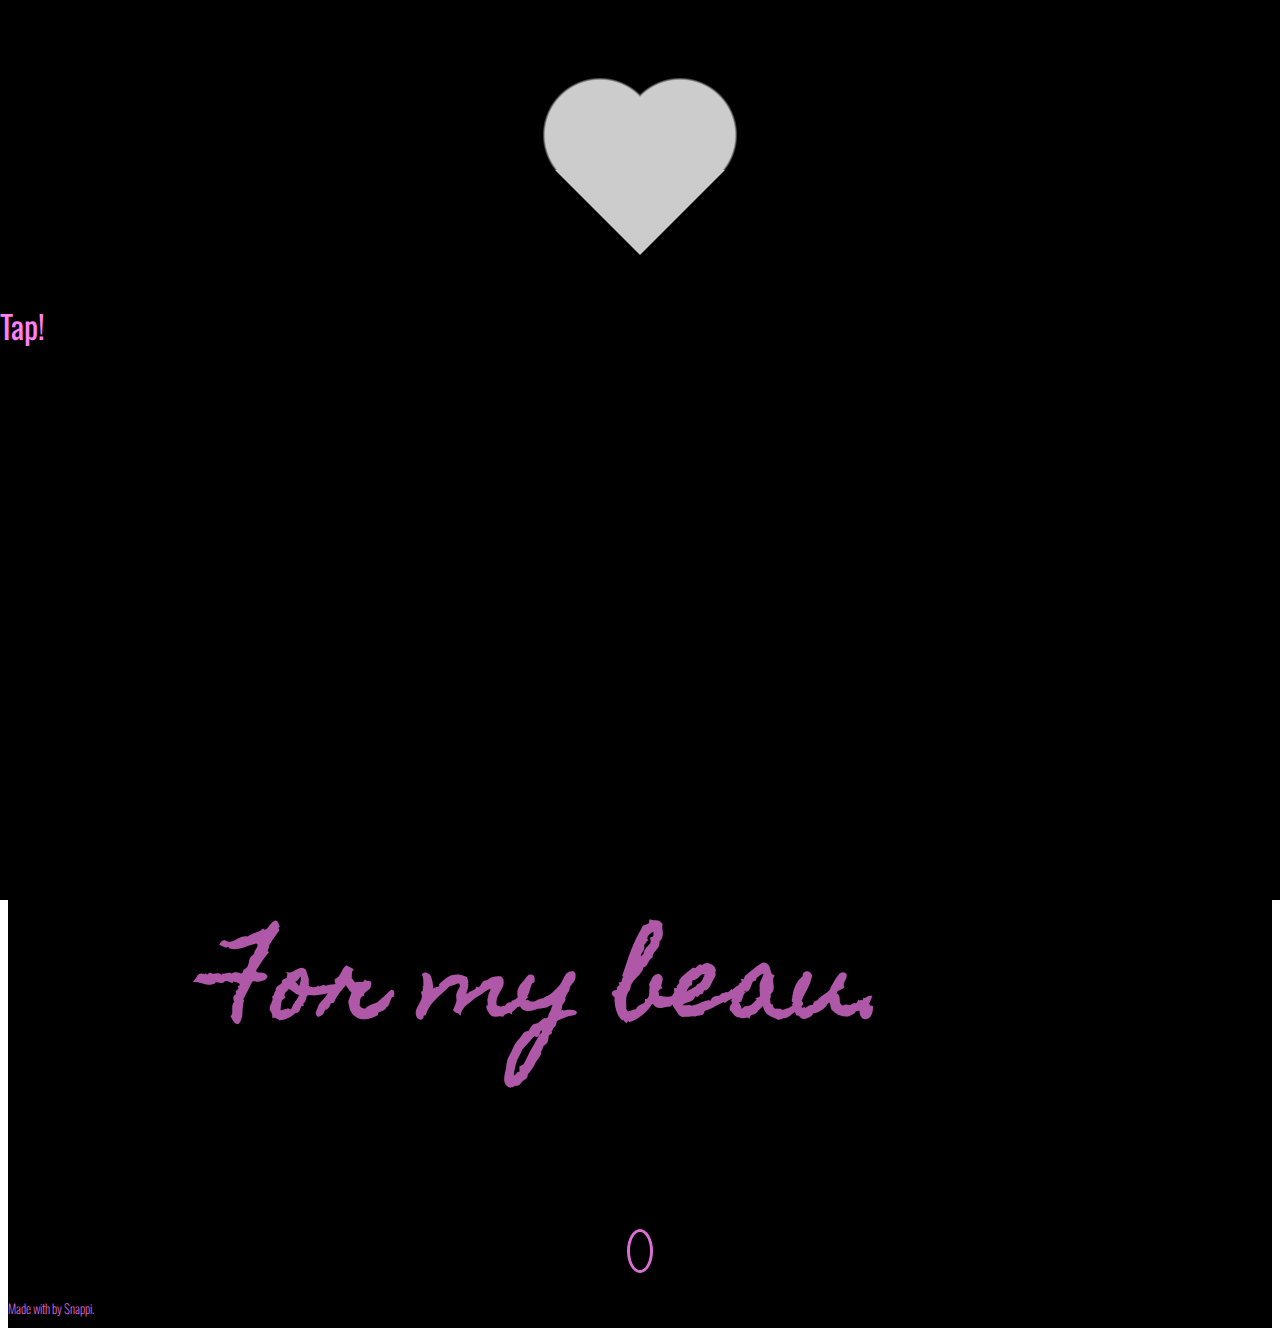
==== commit d7ead62f: "2024 update!" ====
--- a/index.html
+++ b/index.html
@@ -114,7 +114,7 @@
                         <a class="nav-link" href="gallery.html">Gallery</a>
                       </li>
                       <li class="nav-item text-center">
-                        <a class="nav-link" href="#" onclick="viewPlayer()">Ode</a>
+                        <a class="nav-link" href="#" onclick="viewPlayer()">Odes</a>
                       </li>
                     </ul>
                   </div>
